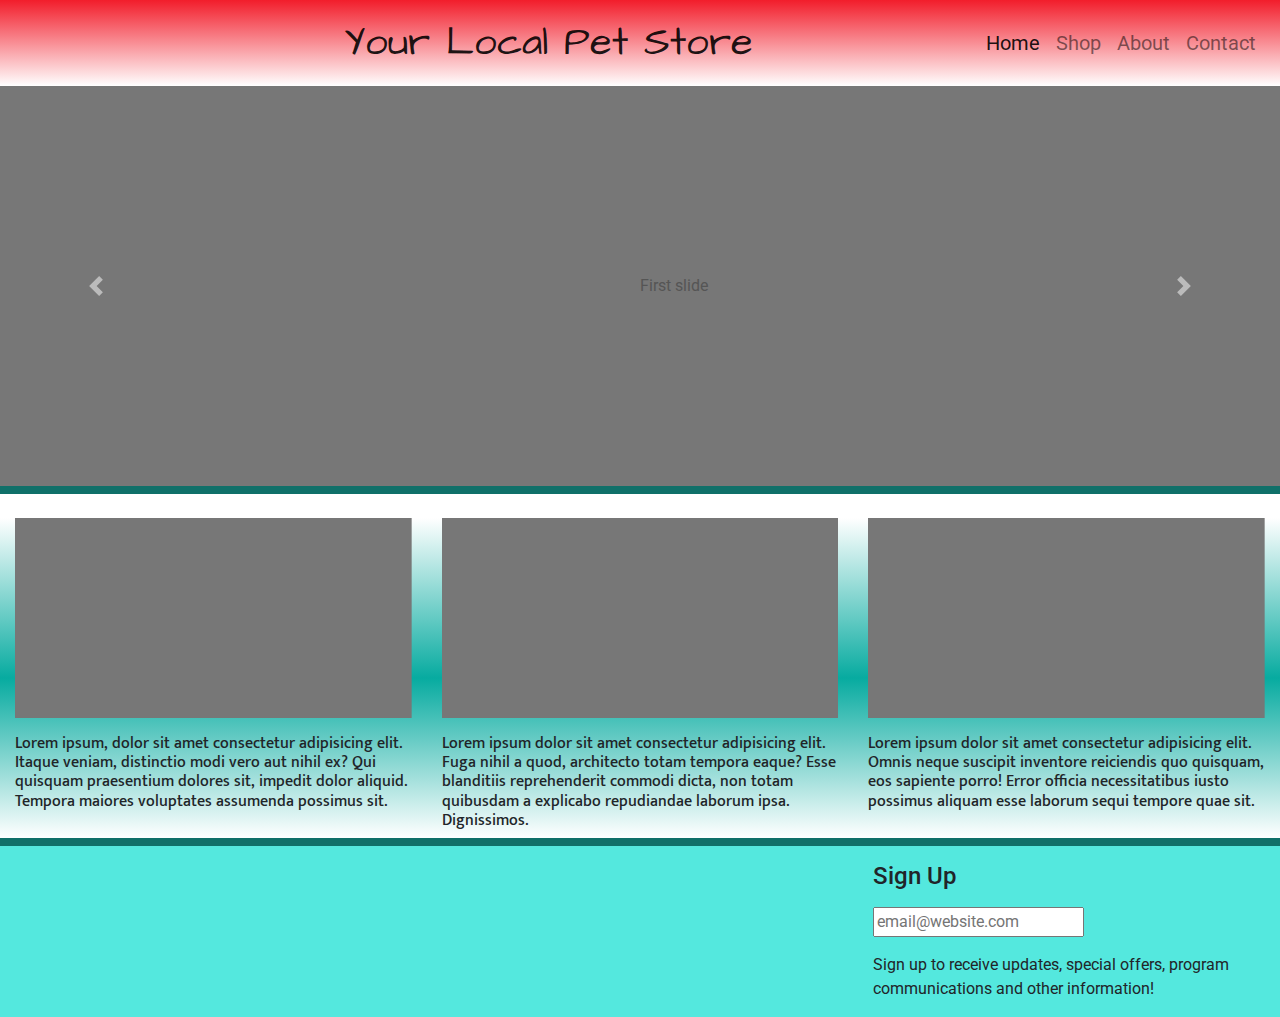
==== index.html @ 859b0432 "Expermenting with styling" ====
<!DOCTYPE html>
<html lang="en">
<head>
    <meta charset="UTF-8">
    <meta name="viewport" content="width=device-width, initial-scale=1.0">
    <link rel="stylesheet" href="https://stackpath.bootstrapcdn.com/bootstrap/4.3.1/css/bootstrap.min.css" integrity="sha384-ggOyR0iXCbMQv3Xipma34MD+dH/1fQ784/j6cY/iJTQUOhcWr7x9JvoRxT2MZw1T" crossorigin="anonymous">
    <link rel="stylesheet" type="text/css" href="./style.css">
    <script src="https://ajax.googleapis.com/ajax/libs/jquery/3.5.1/jquery.min.js"></script>    
    <title>Your Local Pet Store</title>
</head>
<body>
    <div id="navBar">
        <div class="row bg-header">
            <div class="col-md-3"></div>
            <div class="col-md-9">
                <nav class="navbar navbar-expand-lg navbar-light">
                    <a class="navbar-brand" href="#">Your Local Pet Store</a>
                    <button class="navbar-toggler" type="button" data-toggle="collapse" data-target="#navbarSupportedContent" aria-controls="navbarSupportedContent" aria-expanded="false" aria-label="Toggle navigation">
                    <span class="navbar-toggler-icon"></span>
                    </button>
                    <div class="collapse navbar-collapse" id="navbarSupportedContent">
                        <ul class="navbar-nav ml-auto">
                            <li class="nav-item active">
                            <a class="nav-link" href="#">Home<span class="sr-only">(current)</span></a>
                            </li>
                            <li class="nav-item">
                            <a class="nav-link" href="shop.html">Shop</a>
                            </li>
                            <li class="nav-item">
                                <a class="nav-link" href="about.html">About</a>
                            </li>
                            <li class="nav-item">
                                <a class="nav-link" href="contact.html">Contact</a>
                            </li>  
                        </ul>
                    </div>
                </nav>
            </div>
        </div>
    </div>
    <div class="container-carousel">
        <div id="carouselExampleInterval" class="carousel slide" data-ride="carousel">
            <div class="carousel-inner">
                <div class="carousel-item active" data-interval="10000">
                    <svg class="bd-placeholder-img bd-placeholder-img-lg d-block w-100" width="800" height="400" 
                    xmlns="http://www.w3.org/2000/svg" preserveAspectRatio="xMidYMid slice" focusable="false" 
                    role="img" aria-label="Placeholder: First slide">
                        <title>
                            Placeholder
                        </title>
                        <rect width="100%" height="100%" fill="#777"></rect>
                        <text x="50%" y="50%" fill="#555" dy=".3em">First slide</text>
                    </svg>                
                </div>
                <div class="carousel-item" data-interval="2000">
                    <svg class="bd-placeholder-img bd-placeholder-img-lg d-block w-100" width="800" height="400" 
                    xmlns="http://www.w3.org/2000/svg" preserveAspectRatio="xMidYMid slice" focusable="false" 
                    role="img" aria-label="Placeholder: First slide">
                        <title>
                            Placeholder
                        </title>
                        <rect width="100%" height="100%" fill="#777"></rect>
                        <text x="50%" y="50%" fill="#555" dy=".3em">Second slide</text>
                    </svg>                 
                </div>
                <div class="carousel-item">
                    <svg class="bd-placeholder-img bd-placeholder-img-lg d-block w-100" width="800" height="400" 
                    xmlns="http://www.w3.org/2000/svg" preserveAspectRatio="xMidYMid slice" focusable="false" 
                    role="img" aria-label="Placeholder: First slide">
                        <title>
                            Placeholder
                        </title>
                        <rect width="100%" height="100%" fill="#777"></rect>
                        <text x="50%" y="50%" fill="#555" dy=".3em">Third slide</text>
                    </svg>                 
                </div>
            </div>
            <a class="carousel-control-prev" href="#carouselExampleInterval" role="button" data-slide="prev">
                <span class="carousel-control-prev-icon" aria-hidden="true"></span>
                <span class="sr-only">Previous</span>
            </a>
            <a class="carousel-control-next" href="#carouselExampleInterval" role="button" data-slide="next">
                <span class="carousel-control-next-icon" aria-hidden="true"></span>
                <span class="sr-only">Next</span>
            </a>
        </div>
    </div>
    <div class="border-custom"></div>
    <div class="container-fluid mt-4">
        <div class="row">
            <div class="col-md-4">
                <!-- <img> -->
                <svg class="bd-placeholder-img bd-placeholder-img-lg d-block w-100" width="200" height="200" 
                xmlns="http://www.w3.org/2000/svg" preserveAspectRatio="xMidYMid slice" focusable="false" 
                role="img" aria-label="Placeholder: First slide">
                <rect width="100%" height="100%" fill="#777"></rect>                
                <h6 class="mt-3">Lorem ipsum, dolor sit amet consectetur adipisicing elit. Itaque veniam, distinctio modi vero aut nihil ex? Qui quisquam praesentium dolores sit, impedit dolor aliquid. Tempora maiores voluptates assumenda possimus sit.</h6>
            </div>
            <div class="col-md-4">
                <!-- <img> -->
                <svg class="bd-placeholder-img bd-placeholder-img-lg d-block w-100" width="200" height="200" 
                xmlns="http://www.w3.org/2000/svg" preserveAspectRatio="xMidYMid slice" focusable="false" 
                role="img" aria-label="Placeholder: First slide">
                <rect width="100%" height="100%" fill="#777"></rect> 
                <h6 class="mt-3">Lorem ipsum dolor sit amet consectetur adipisicing elit. Fuga nihil a quod, architecto totam tempora eaque? Esse blanditiis reprehenderit commodi dicta, non totam quibusdam a explicabo repudiandae laborum ipsa. Dignissimos.</h6>
            </div>
            <div class="col-md-4">
                <!-- <img> -->
                <svg class="bd-placeholder-img bd-placeholder-img-lg d-block w-100" width="200" height="200" 
                xmlns="http://www.w3.org/2000/svg" preserveAspectRatio="xMidYMid slice" focusable="false" 
                role="img" aria-label="Placeholder: First slide">
                <rect width="100%" height="100%" fill="#777"></rect> 
                <h6 class="mt-3">Lorem ipsum dolor sit amet consectetur adipisicing elit. Omnis neque suscipit inventore reiciendis quo quisquam, eos sapiente porro! Error officia necessitatibus iusto possimus aliquam esse laborum sequi tempore quae sit.</h6>
            </div>
        </div>
    </div>
    <div class="border-custom"></div>
    <footer class="bg-footer pt-3">
        <div class="row">
            <div class ="col-md-4">

            </div>
            <div class ="col-md-4">

            </div>
            <div class ="col-md-4">
                <h4 class="mb-3">Sign Up</h4>
                <input class="mb-3" type="text" id="emailSignUp" name ="emailAddress" placeholder="email@website.com" required></input>
                <p>Sign up to receive updates, special offers, program communications and other information!</p>
            </div>
        </div>
    </footer>
    <script src="https://cdnjs.cloudflare.com/ajax/libs/popper.js/1.14.7/umd/popper.min.js" integrity="sha384-UO2eT0CpHqdSJQ6hJty5KVphtPhzWj9WO1clHTMGa3JDZwrnQq4sF86dIHNDz0W1" crossorigin="anonymous"></script>
    <script src="https://stackpath.bootstrapcdn.com/bootstrap/4.3.1/js/bootstrap.min.js" integrity="sha384-JjSmVgyd0p3pXB1rRibZUAYoIIy6OrQ6VrjIEaFf/nJGzIxFDsf4x0xIM+B07jRM" crossorigin="anonymous"></script>
    <script src="scripts.js" type="text/javascript"></script>
</body>
</html>
---- style.css ----
@import url('https://fonts.googleapis.com/css2?family=Architects+Daughter&family=Mukta&family=Roboto&display=swap');

.bg-header {
  background: linear-gradient(to bottom, #F21D2B, white);
}

.bg-footer {
  background-color:#54E8DE;
}

.btn {
    margin:0.375rem;
}
.btn-outline-black {
    color: #000 !important;
    background-color: transparent !important;
    border: 2px solid #000 !important;
}

.container-fluid {
  background:linear-gradient(to bottom, white, #07ABA0, white);
}

.navbar-brand {
  font-family: 'Architects Daughter', cursive;
  font-size:2.5rem;
}

.nav-item {
  font-family: 'Roboto', sans-serif;
  font-size: 1.25rem;
}

.border-custom {
  width:100%;
  height:0.5rem;
  background-color:#107069;
}

h5,h6 {
  font-family: 'Mukta', sans-serif;  
}

/* LIGHTBOX CSS */
/****************/
.row > .column {
    padding: 0 8px;
  }
  
  .row:after {
    content: "";
    display: table;
    clear: both;
  }
  
  /* Create four equal columns that floats next to eachother */
  .column {
    float: left;
    width: 25%;
  }
  
  /* The Modal (background) */
  .modal {
    display: none;
    position: fixed;
    z-index: 1;
    padding-top: 100px;
    left: 0;
    top: 0;
    width: 100%;
    height: 100%;
    overflow: auto;
    background-color: black;
  }
  
  /* Modal Content */
  .modal-content {
    position: relative;
    background-color: #fefefe;
    border:none;
    margin: auto 20vw;
    padding: 0;
    max-width: 1200px;
    width: fit-content;
  }


  /* .modal-image {
  } */
  
  /* The Close Button */
  .close {
    color: white;
    position: absolute;
    top: 10px;
    right: 25px;
    font-size: 35px;
    font-weight: bold;
  }
  
  .close:hover,
  .close:focus {
    color: #999;
    text-decoration: none;
    cursor: pointer;
  }
  
  /* Hide the slides by default */
  .mySlides {
    display: none;
  }
  
  /* Next & previous buttons */
  .prev,
  .next {
    cursor: pointer;
    position: absolute;
    top: 50%;
    width: auto;
    padding: 16px;
    margin-top: -50px;
    color: white;
    font-weight: bold;
    font-size: 20px;
    transition: 0.6s ease;
    border-radius: 0 3px 3px 0;
    user-select: none;
    -webkit-user-select: none;
  }
  
  /* Position the "next button" to the right */
  .next {
    right: 0;
    border-radius: 3px 0 0 3px;
  }
  
  /* On hover, add a black background color with a little bit see-through */
  .prev:hover,
  .next:hover {
    background-color: rgba(0, 0, 0, 0.8);
  }
  
  /* Caption text */
  .caption-container {
    text-align: center;
    background-color: black;
    padding: 2px 16px;
    color: white;
  }
  
  img.demo {
    opacity: 0.6;
  }
  
  .active,
  .demo:hover {
    opacity: 1;
  }
  
  img.hover-shadow {
    transition: 0.3s;
  }
  
  .hover-shadow:hover {
    box-shadow: 0 4px 8px 0 rgba(0, 0, 0, 0.2), 0 6px 20px 0 rgba(0, 0, 0, 0.19);
  }
/****************/
/* END OF LIGHTBOX CSS */


.gallery {
    -webkit-column-count: 3;
    -moz-column-count: 3;
    column-count: 3;
    -webkit-column-width: 33%;
    -moz-column-width: 33%;
    column-width: 33%; }
    .gallery .pics {
    -webkit-transition: all 350ms ease;
    transition: all 350ms ease; }
    .gallery .animation {
    -webkit-transform: scale(1);
    -ms-transform: scale(1);
    transform: scale(1); 
}
    
@media (max-width: 450px) {
    .gallery {
    -webkit-column-count: 1;
    -moz-column-count: 1;
    column-count: 1;
    -webkit-column-width: 100%;
    -moz-column-width: 100%;
    column-width: 100%;
    }
}
    
@media (max-width: 400px) {
    .btn.filter {
    padding-left: 1.1rem;
    padding-right: 1.1rem;
    }
}
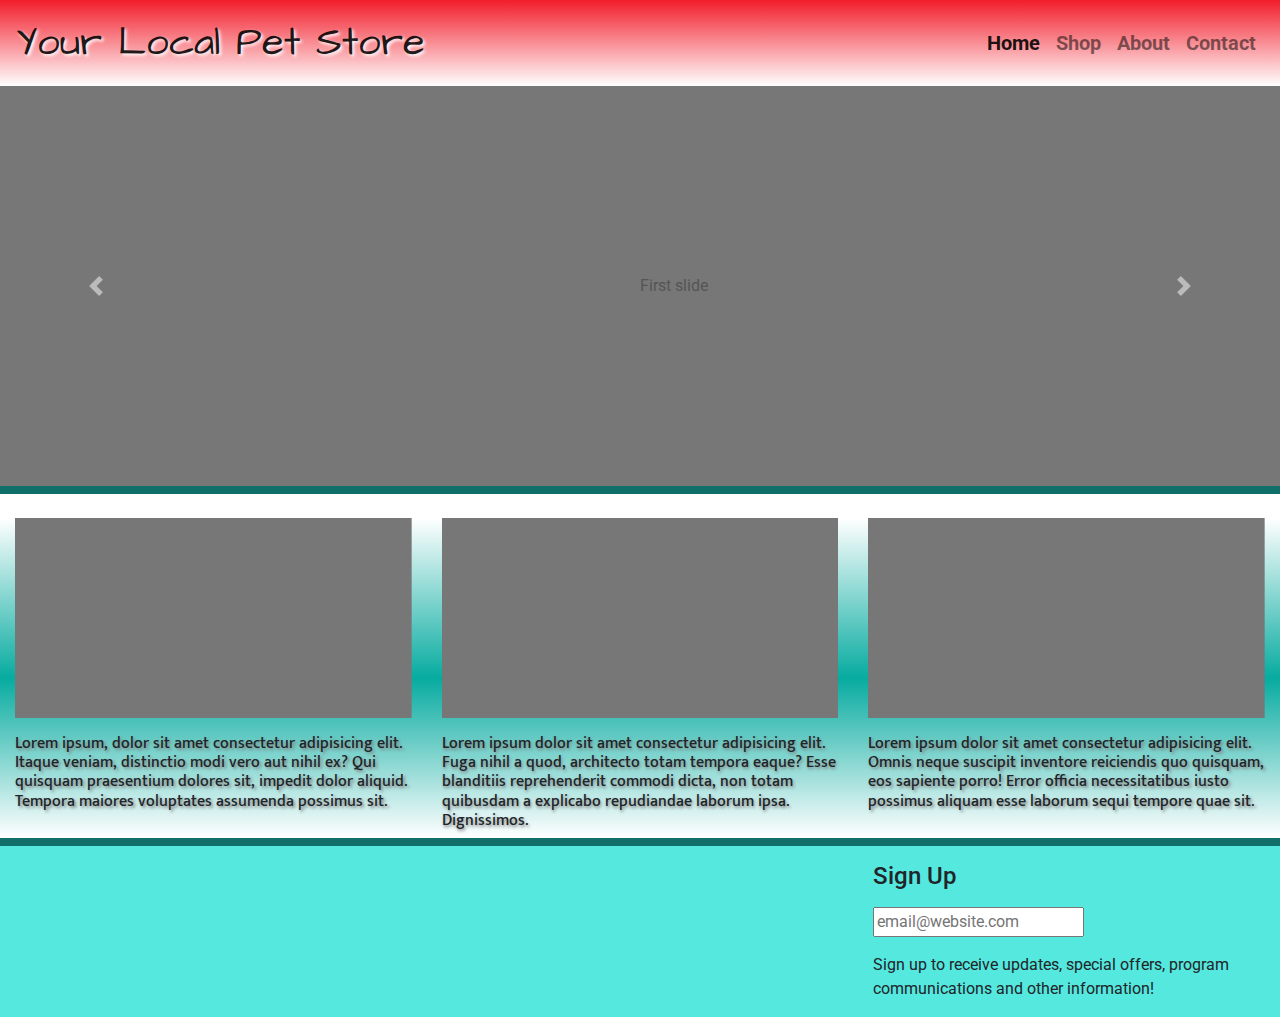
==== commit 907fda79: "Expermenting with styling" ====
--- a/index.html
+++ b/index.html
@@ -11,8 +11,7 @@
 <body>
     <div id="navBar">
         <div class="row bg-header">
-            <div class="col-md-3"></div>
-            <div class="col-md-9">
+            <div class="col-md-12">
                 <nav class="navbar navbar-expand-lg navbar-light">
                     <a class="navbar-brand" href="#">Your Local Pet Store</a>
                     <button class="navbar-toggler" type="button" data-toggle="collapse" data-target="#navbarSupportedContent" aria-controls="navbarSupportedContent" aria-expanded="false" aria-label="Toggle navigation">
@@ -20,16 +19,16 @@
                     </button>
                     <div class="collapse navbar-collapse" id="navbarSupportedContent">
                         <ul class="navbar-nav ml-auto">
-                            <li class="nav-item active">
+                            <li class="nav-item font-weight-bold active">
                             <a class="nav-link" href="#">Home<span class="sr-only">(current)</span></a>
                             </li>
-                            <li class="nav-item">
+                            <li class="nav-item font-weight-bold">
                             <a class="nav-link" href="shop.html">Shop</a>
                             </li>
-                            <li class="nav-item">
+                            <li class="nav-item font-weight-bold">
                                 <a class="nav-link" href="about.html">About</a>
                             </li>
-                            <li class="nav-item">
+                            <li class="nav-item font-weight-bold">
                                 <a class="nav-link" href="contact.html">Contact</a>
                             </li>  
                         </ul>
--- a/style.css
+++ b/style.css
@@ -21,9 +21,15 @@
   background:linear-gradient(to bottom, white, #07ABA0, white);
 }
 
+#contact {
+  background:none;
+  background-color:#07ABA0 !important;
+}
+
 .navbar-brand {
   font-family: 'Architects Daughter', cursive;
   font-size:2.5rem;
+  text-shadow:0.1rem 0.1rem 0.2rem white;
 }
 
 .nav-item {
@@ -39,6 +45,7 @@
 
 h5,h6 {
   font-family: 'Mukta', sans-serif;  
+  text-shadow:0.1rem 0.1rem 0.2rem gray;
 }
 
 /* LIGHTBOX CSS */
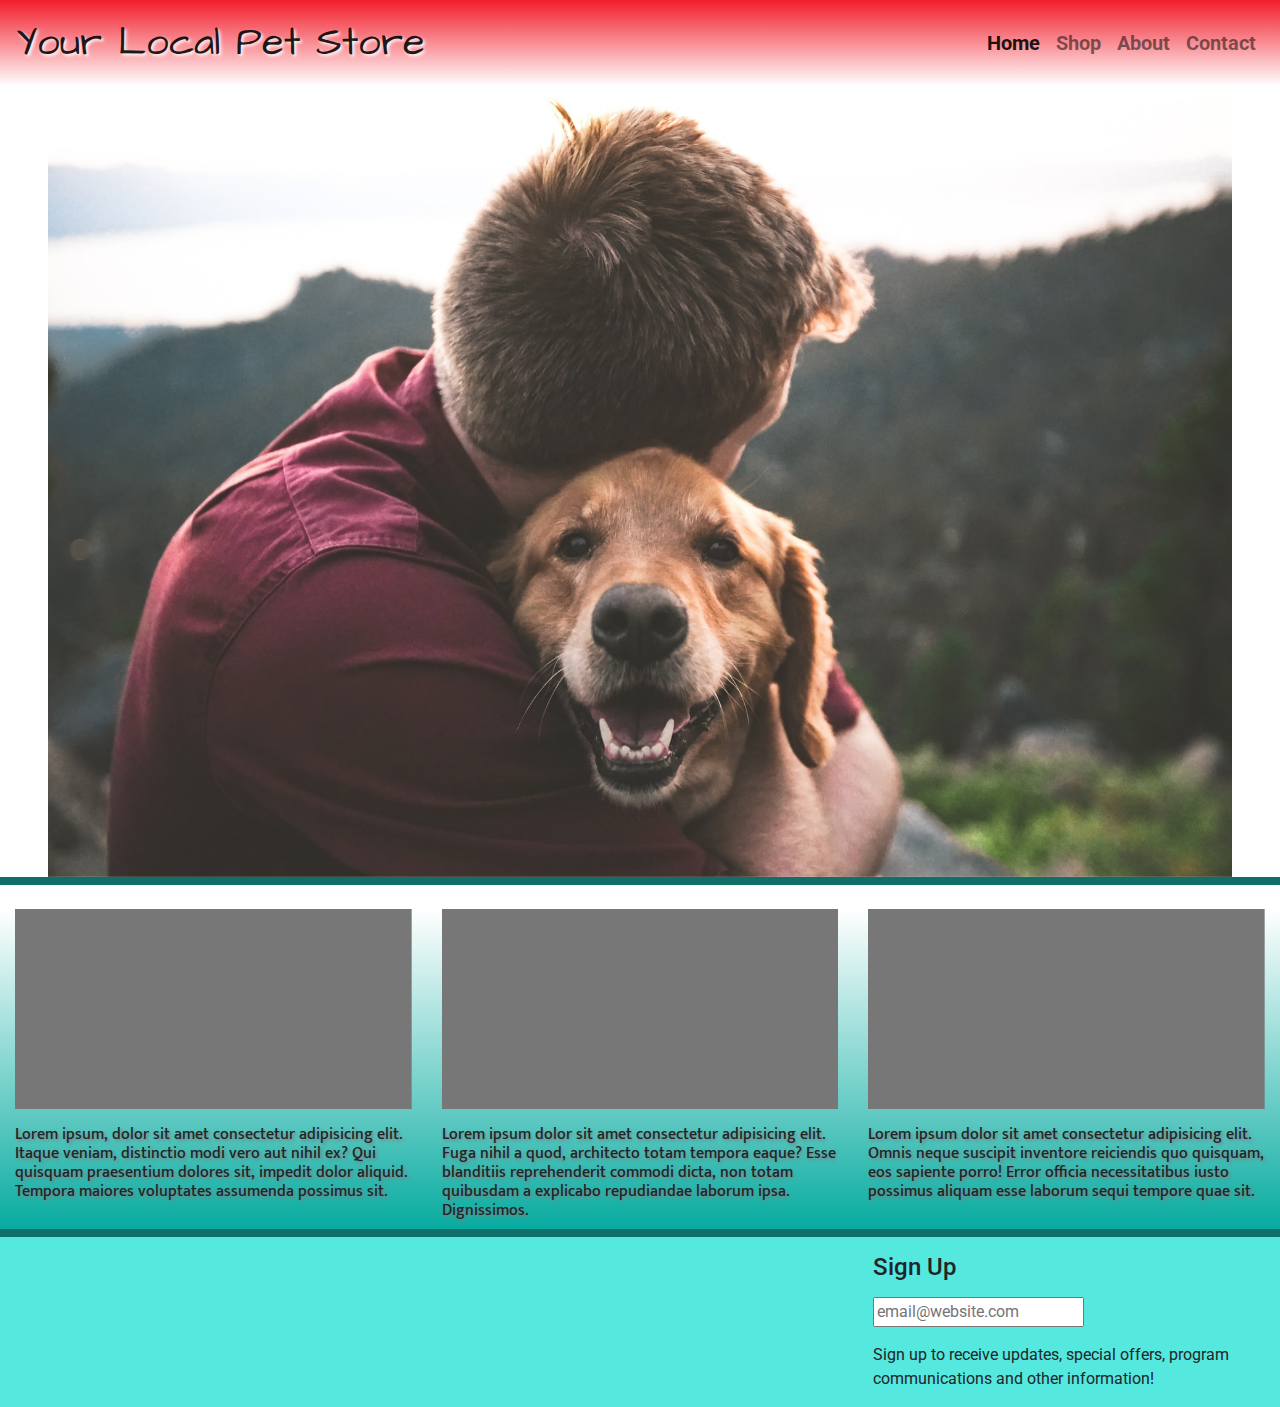
==== commit 47a0d7af: "Index Slideshow added" ====
--- a/index.html
+++ b/index.html
@@ -37,56 +37,24 @@
             </div>
         </div>
     </div>
-    <div class="container-carousel">
-        <div id="carouselExampleInterval" class="carousel slide" data-ride="carousel">
+    <div class="container-carousel ml-5 mr-5">
+        <div id="carouselExampleSlidesOnly" class="carousel slide" data-ride="carousel">
             <div class="carousel-inner">
-                <div class="carousel-item active" data-interval="10000">
-                    <svg class="bd-placeholder-img bd-placeholder-img-lg d-block w-100" width="800" height="400" 
-                    xmlns="http://www.w3.org/2000/svg" preserveAspectRatio="xMidYMid slice" focusable="false" 
-                    role="img" aria-label="Placeholder: First slide">
-                        <title>
-                            Placeholder
-                        </title>
-                        <rect width="100%" height="100%" fill="#777"></rect>
-                        <text x="50%" y="50%" fill="#555" dy=".3em">First slide</text>
-                    </svg>                
-                </div>
-                <div class="carousel-item" data-interval="2000">
-                    <svg class="bd-placeholder-img bd-placeholder-img-lg d-block w-100" width="800" height="400" 
-                    xmlns="http://www.w3.org/2000/svg" preserveAspectRatio="xMidYMid slice" focusable="false" 
-                    role="img" aria-label="Placeholder: First slide">
-                        <title>
-                            Placeholder
-                        </title>
-                        <rect width="100%" height="100%" fill="#777"></rect>
-                        <text x="50%" y="50%" fill="#555" dy=".3em">Second slide</text>
-                    </svg>                 
-                </div>
-                <div class="carousel-item">
-                    <svg class="bd-placeholder-img bd-placeholder-img-lg d-block w-100" width="800" height="400" 
-                    xmlns="http://www.w3.org/2000/svg" preserveAspectRatio="xMidYMid slice" focusable="false" 
-                    role="img" aria-label="Placeholder: First slide">
-                        <title>
-                            Placeholder
-                        </title>
-                        <rect width="100%" height="100%" fill="#777"></rect>
-                        <text x="50%" y="50%" fill="#555" dy=".3em">Third slide</text>
-                    </svg>                 
-                </div>
+              <div class="carousel-item active">
+                <img src="./img/slideshow1.jpg" class="d-block w-100" alt="...">
+              </div>
+              <div class="carousel-item">
+                <img src="./img/slideshow2.jpg" class="d-block w-100" alt="...">
+              </div>
+              <div class="carousel-item">
+                <img src="./img/slideshow3.jpg" class="d-block w-100" alt="...">
+              </div>
             </div>
-            <a class="carousel-control-prev" href="#carouselExampleInterval" role="button" data-slide="prev">
-                <span class="carousel-control-prev-icon" aria-hidden="true"></span>
-                <span class="sr-only">Previous</span>
-            </a>
-            <a class="carousel-control-next" href="#carouselExampleInterval" role="button" data-slide="next">
-                <span class="carousel-control-next-icon" aria-hidden="true"></span>
-                <span class="sr-only">Next</span>
-            </a>
         </div>
     </div>
     <div class="border-custom"></div>
     <div class="container-fluid mt-4">
-        <div class="row">
+        <div class="row content-bg">
             <div class="col-md-4">
                 <!-- <img> -->
                 <svg class="bd-placeholder-img bd-placeholder-img-lg d-block w-100" width="200" height="200" 
--- a/style.css
+++ b/style.css
@@ -17,8 +17,12 @@
     border: 2px solid #000 !important;
 }
 
-.container-fluid {
+.container-fluid.shop-content {
   background:linear-gradient(to bottom, white, #07ABA0, white);
+}
+
+.content-bg {
+  background:linear-gradient(to bottom, white, #07ABA0);
 }
 
 #contact {
@@ -112,57 +116,14 @@
     cursor: pointer;
   }
   
-  /* Hide the slides by default */
-  .mySlides {
-    display: none;
-  }
-  
-  /* Next & previous buttons */
-  .prev,
-  .next {
-    cursor: pointer;
-    position: absolute;
-    top: 50%;
-    width: auto;
-    padding: 16px;
-    margin-top: -50px;
-    color: white;
-    font-weight: bold;
-    font-size: 20px;
-    transition: 0.6s ease;
-    border-radius: 0 3px 3px 0;
-    user-select: none;
-    -webkit-user-select: none;
-  }
-  
-  /* Position the "next button" to the right */
-  .next {
-    right: 0;
-    border-radius: 3px 0 0 3px;
-  }
-  
-  /* On hover, add a black background color with a little bit see-through */
-  .prev:hover,
-  .next:hover {
-    background-color: rgba(0, 0, 0, 0.8);
-  }
-  
-  /* Caption text */
-  .caption-container {
-    text-align: center;
-    background-color: black;
-    padding: 2px 16px;
-    color: white;
-  }
-  
-  img.demo {
+  /* img.demo {
     opacity: 0.6;
   }
   
   .active,
   .demo:hover {
     opacity: 1;
-  }
+  } */
   
   img.hover-shadow {
     transition: 0.3s;
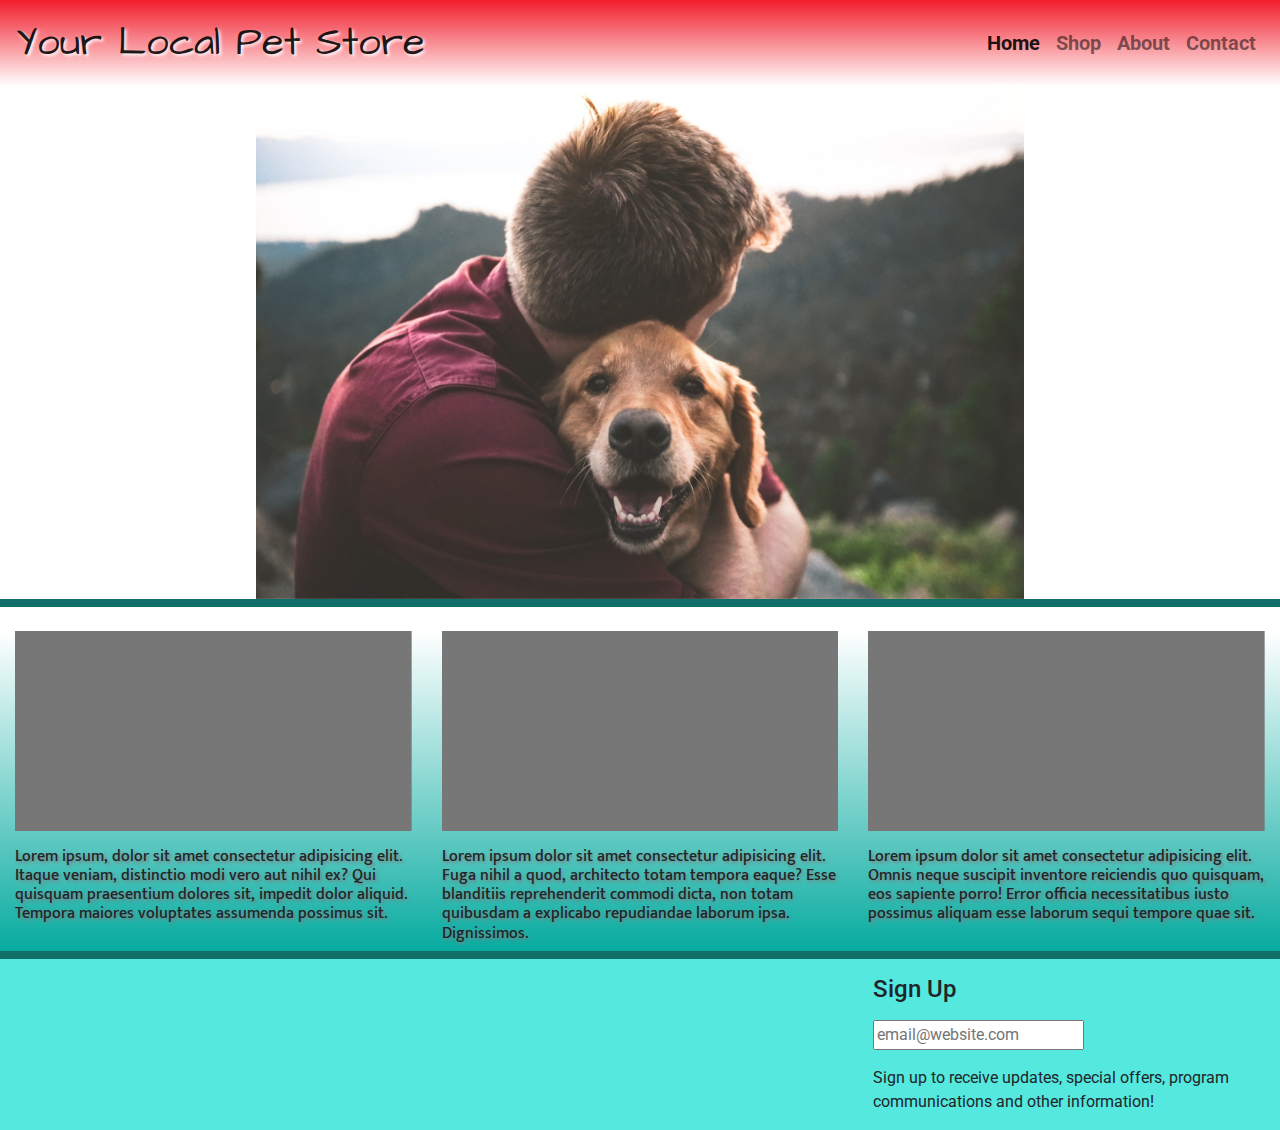
==== commit d1a5361c: "Added more margin to slideshow" ====
--- a/index.html
+++ b/index.html
@@ -37,17 +37,17 @@
             </div>
         </div>
     </div>
-    <div class="container-carousel ml-5 mr-5">
+    <div class="container-carousel">
         <div id="carouselExampleSlidesOnly" class="carousel slide" data-ride="carousel">
             <div class="carousel-inner">
               <div class="carousel-item active">
-                <img src="./img/slideshow1.jpg" class="d-block w-100" alt="...">
+                <img class ="img-fluid" src="./img/slideshow1.jpg" class="d-block w-100" alt="...">
               </div>
               <div class="carousel-item">
-                <img src="./img/slideshow2.jpg" class="d-block w-100" alt="...">
+                <img class ="img-fluid" src="./img/slideshow2.jpg" class="d-block w-100" alt="...">
               </div>
               <div class="carousel-item">
-                <img src="./img/slideshow3.jpg" class="d-block w-100" alt="...">
+                <img class ="img-fluid" src="./img/slideshow3.jpg" class="d-block w-100" alt="...">
               </div>
             </div>
         </div>
--- a/style.css
+++ b/style.css
@@ -17,6 +17,10 @@
     border: 2px solid #000 !important;
 }
 
+.container-carousel {
+  margin:0 20%;
+}
+
 .container-fluid.shop-content {
   background:linear-gradient(to bottom, white, #07ABA0, white);
 }
@@ -26,7 +30,6 @@
 }
 
 #contact {
-  background:none;
   background-color:#07ABA0 !important;
 }
 
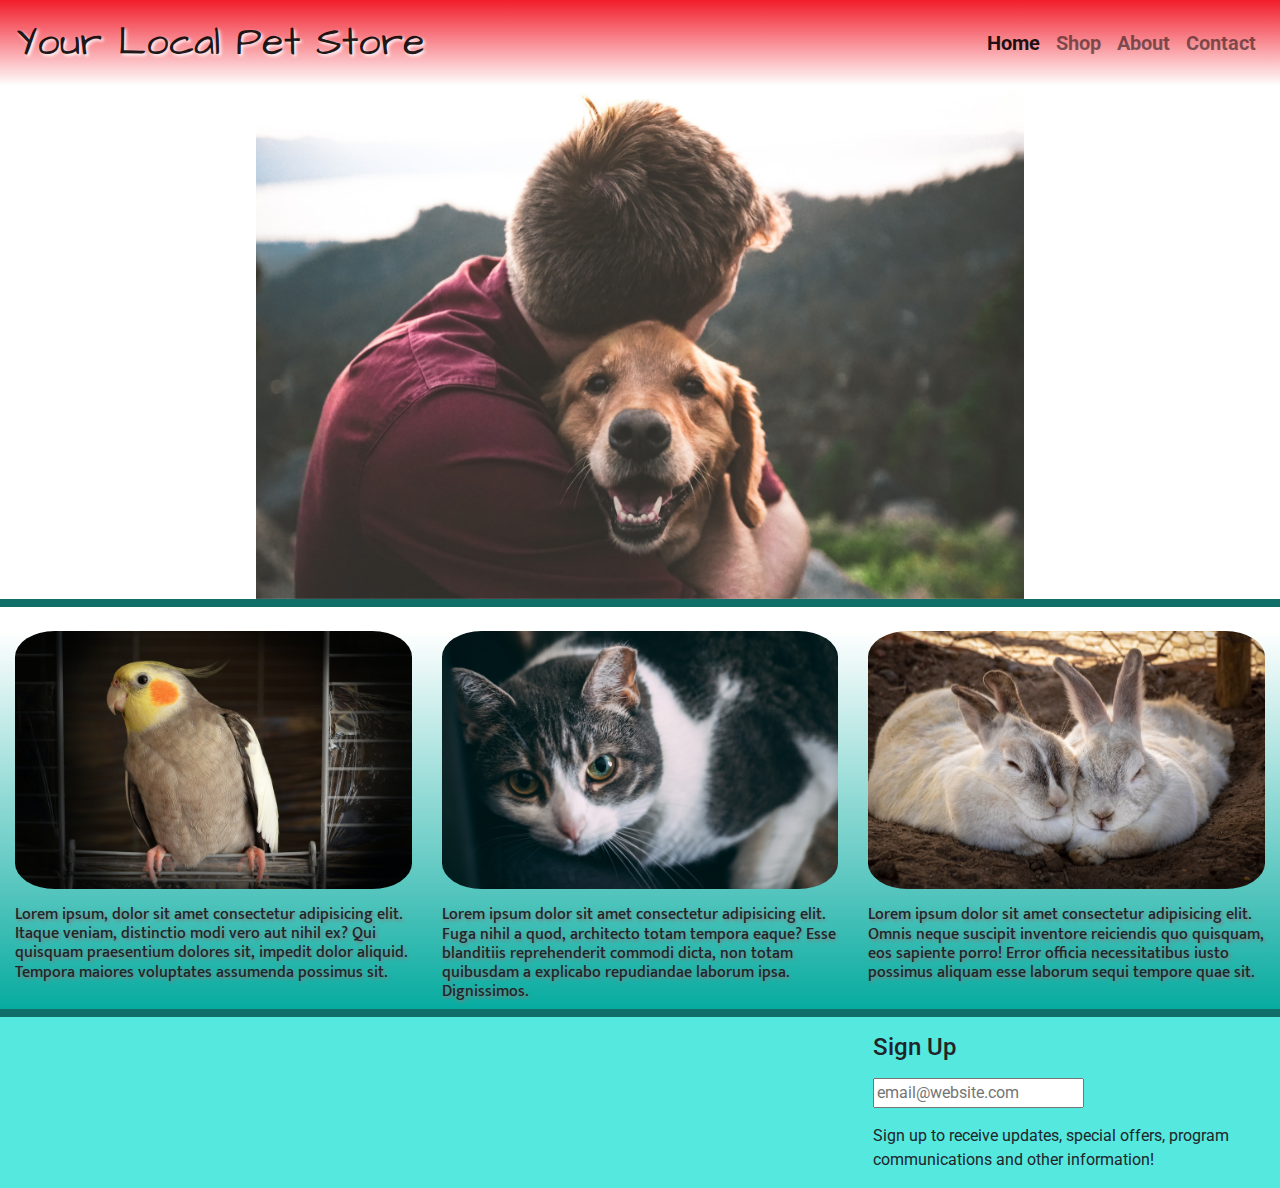
==== commit ccc35d35: "Added additional images to Home Page" ====
--- a/index.html
+++ b/index.html
@@ -38,7 +38,7 @@
         </div>
     </div>
     <div class="container-carousel">
-        <div id="carouselExampleSlidesOnly" class="carousel slide" data-ride="carousel">
+        <div id="carouselExampleSlidesOnly" class="carousel slide carousel-fade" data-ride="carousel">
             <div class="carousel-inner">
               <div class="carousel-item active">
                 <img class ="img-fluid" src="./img/slideshow1.jpg" class="d-block w-100" alt="...">
@@ -49,6 +49,12 @@
               <div class="carousel-item">
                 <img class ="img-fluid" src="./img/slideshow3.jpg" class="d-block w-100" alt="...">
               </div>
+              <div class="carousel-item">
+                <img class ="img-fluid" src="./img/slideshow4.jpg" class="d-block w-100" alt="...">
+              </div>
+              <div class="carousel-item">
+                <img class ="img-fluid" src="./img/slideshow5.jpg" class="d-block w-100" alt="...">
+              </div>
             </div>
         </div>
     </div>
@@ -57,26 +63,17 @@
         <div class="row content-bg">
             <div class="col-md-4">
                 <!-- <img> -->
-                <svg class="bd-placeholder-img bd-placeholder-img-lg d-block w-100" width="200" height="200" 
-                xmlns="http://www.w3.org/2000/svg" preserveAspectRatio="xMidYMid slice" focusable="false" 
-                role="img" aria-label="Placeholder: First slide">
-                <rect width="100%" height="100%" fill="#777"></rect>                
+                <img class="img-fluid" src="img/detailImage1.jpg" style="border-radius:10%">             
                 <h6 class="mt-3">Lorem ipsum, dolor sit amet consectetur adipisicing elit. Itaque veniam, distinctio modi vero aut nihil ex? Qui quisquam praesentium dolores sit, impedit dolor aliquid. Tempora maiores voluptates assumenda possimus sit.</h6>
             </div>
             <div class="col-md-4">
                 <!-- <img> -->
-                <svg class="bd-placeholder-img bd-placeholder-img-lg d-block w-100" width="200" height="200" 
-                xmlns="http://www.w3.org/2000/svg" preserveAspectRatio="xMidYMid slice" focusable="false" 
-                role="img" aria-label="Placeholder: First slide">
-                <rect width="100%" height="100%" fill="#777"></rect> 
+                <img class="img-fluid" src="img/detailImage2.jpg" style="border-radius:10%">
                 <h6 class="mt-3">Lorem ipsum dolor sit amet consectetur adipisicing elit. Fuga nihil a quod, architecto totam tempora eaque? Esse blanditiis reprehenderit commodi dicta, non totam quibusdam a explicabo repudiandae laborum ipsa. Dignissimos.</h6>
             </div>
             <div class="col-md-4">
                 <!-- <img> -->
-                <svg class="bd-placeholder-img bd-placeholder-img-lg d-block w-100" width="200" height="200" 
-                xmlns="http://www.w3.org/2000/svg" preserveAspectRatio="xMidYMid slice" focusable="false" 
-                role="img" aria-label="Placeholder: First slide">
-                <rect width="100%" height="100%" fill="#777"></rect> 
+                <img class="img-fluid" src="img/detailImage3.jpg" style="border-radius:10%"> 
                 <h6 class="mt-3">Lorem ipsum dolor sit amet consectetur adipisicing elit. Omnis neque suscipit inventore reiciendis quo quisquam, eos sapiente porro! Error officia necessitatibus iusto possimus aliquam esse laborum sequi tempore quae sit.</h6>
             </div>
         </div>
--- a/style.css
+++ b/style.css
@@ -1,4 +1,12 @@
 @import url('https://fonts.googleapis.com/css2?family=Architects+Daughter&family=Mukta&family=Roboto&display=swap');
+
+html  {
+  width: 100%;
+  height: 100%;
+  margin: 0px;
+  padding: 0px;
+  overflow-x: hidden; 
+}
 
 .bg-header {
   background: linear-gradient(to bottom, #F21D2B, white);
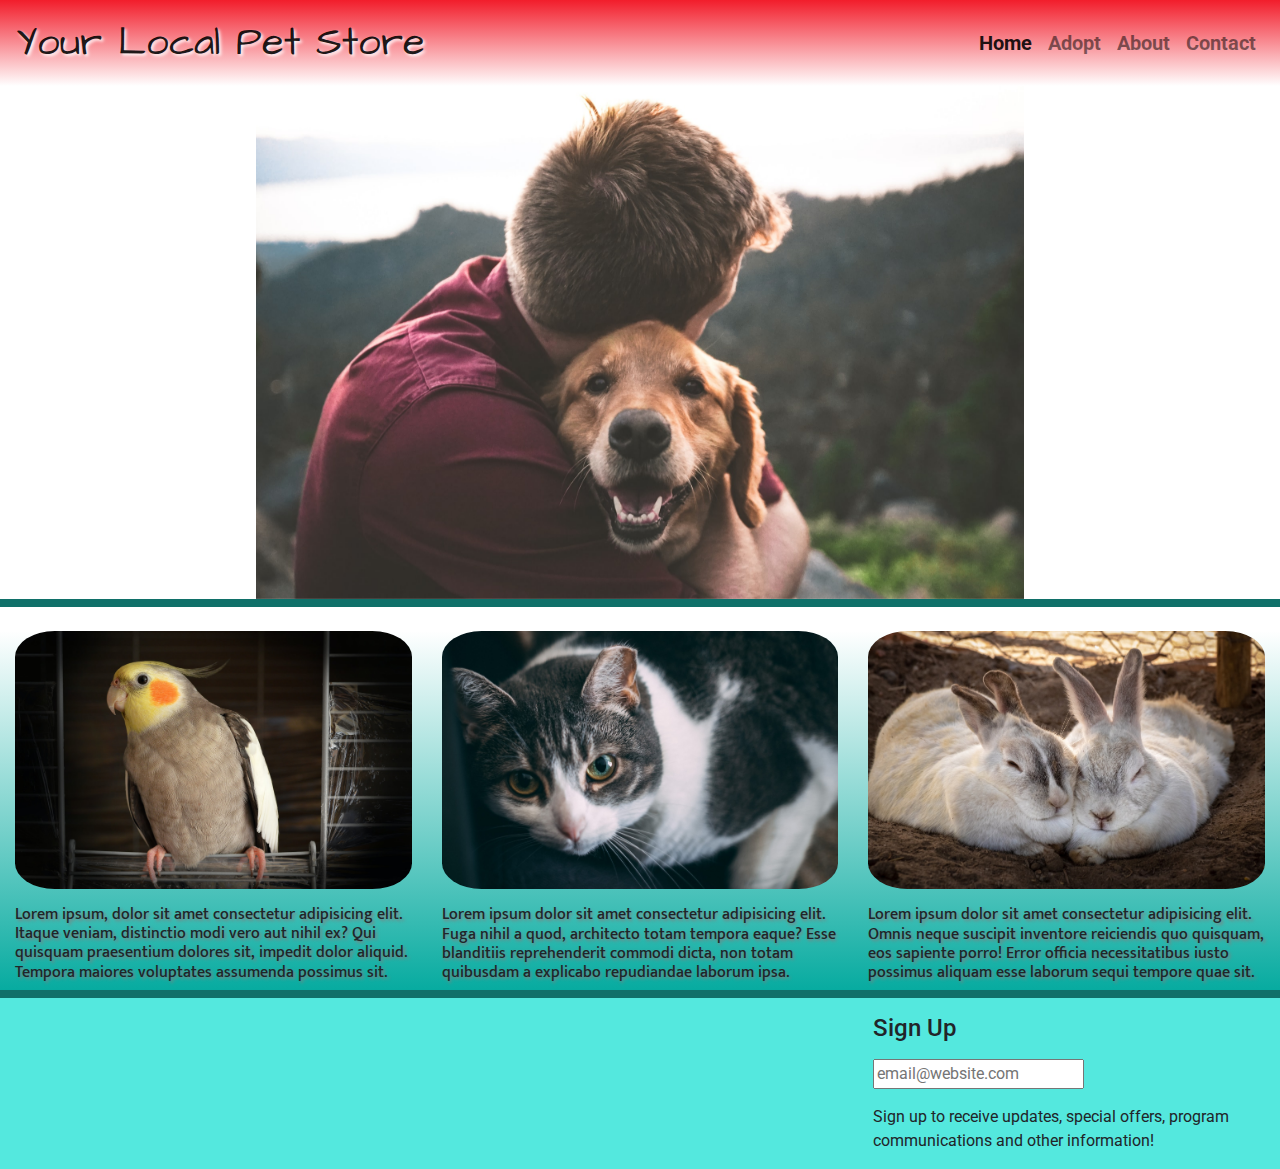
==== commit d656243c: "Changed Page Name" ====
--- a/index.html
+++ b/index.html
@@ -23,7 +23,7 @@
                             <a class="nav-link" href="#">Home<span class="sr-only">(current)</span></a>
                             </li>
                             <li class="nav-item font-weight-bold">
-                            <a class="nav-link" href="shop.html">Shop</a>
+                            <a class="nav-link" href="adopt.html">Adopt</a>
                             </li>
                             <li class="nav-item font-weight-bold">
                                 <a class="nav-link" href="about.html">About</a>
@@ -69,7 +69,7 @@
             <div class="col-md-4">
                 <!-- <img> -->
                 <img class="img-fluid" src="img/detailImage2.jpg" style="border-radius:10%">
-                <h6 class="mt-3">Lorem ipsum dolor sit amet consectetur adipisicing elit. Fuga nihil a quod, architecto totam tempora eaque? Esse blanditiis reprehenderit commodi dicta, non totam quibusdam a explicabo repudiandae laborum ipsa. Dignissimos.</h6>
+                <h6 class="mt-3">Lorem ipsum dolor sit amet consectetur adipisicing elit. Fuga nihil a quod, architecto totam tempora eaque? Esse blanditiis reprehenderit commodi dicta, non totam quibusdam a explicabo repudiandae laborum ipsa.</h6>
             </div>
             <div class="col-md-4">
                 <!-- <img> -->
--- a/style.css
+++ b/style.css
@@ -29,7 +29,7 @@
   margin:0 20%;
 }
 
-.container-fluid.shop-content {
+.container-fluid.adopt-content {
   background:linear-gradient(to bottom, white, #07ABA0, white);
 }
 
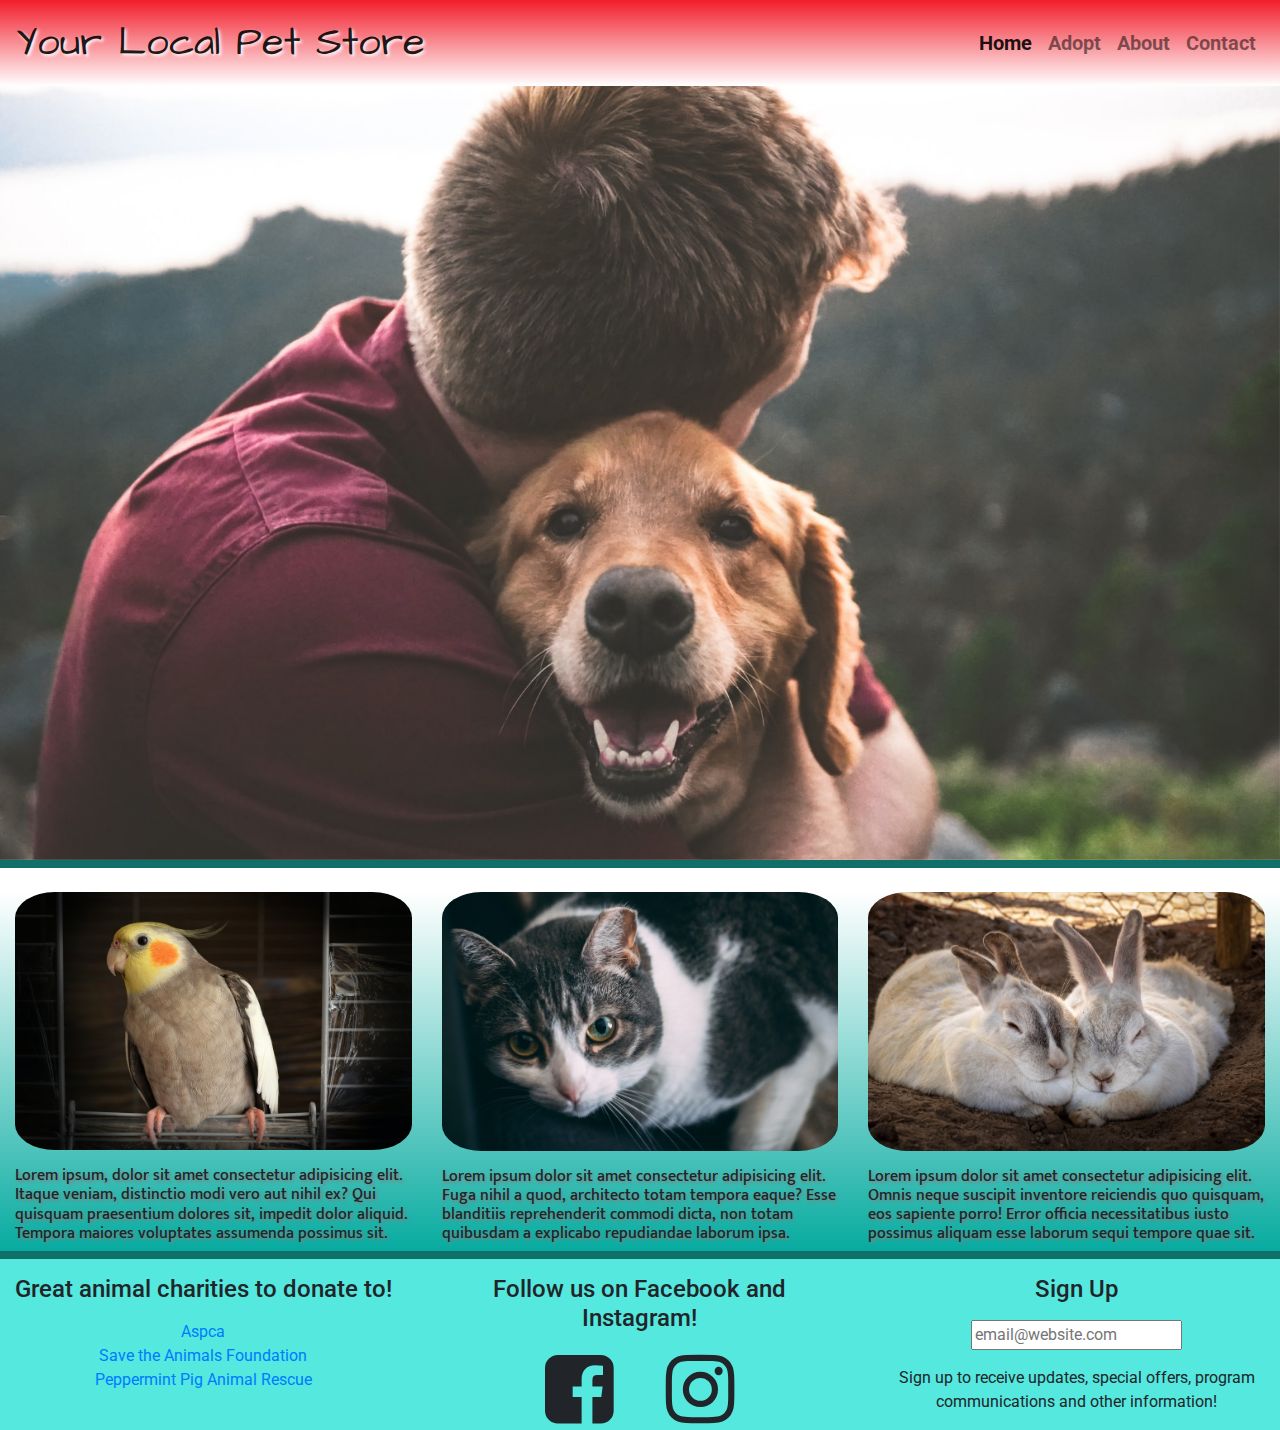
==== commit d0a0c976: "Added Parallax effect to slideshow and additional information to footer" ====
--- a/index.html
+++ b/index.html
@@ -4,6 +4,7 @@
     <meta charset="UTF-8">
     <meta name="viewport" content="width=device-width, initial-scale=1.0">
     <link rel="stylesheet" href="https://stackpath.bootstrapcdn.com/bootstrap/4.3.1/css/bootstrap.min.css" integrity="sha384-ggOyR0iXCbMQv3Xipma34MD+dH/1fQ784/j6cY/iJTQUOhcWr7x9JvoRxT2MZw1T" crossorigin="anonymous">
+    <link rel="stylesheet" href="https://cdnjs.cloudflare.com/ajax/libs/font-awesome/4.7.0/css/font-awesome.min.css">
     <link rel="stylesheet" type="text/css" href="./style.css">
     <script src="https://ajax.googleapis.com/ajax/libs/jquery/3.5.1/jquery.min.js"></script>    
     <title>Your Local Pet Store</title>
@@ -40,21 +41,16 @@
     <div class="container-carousel">
         <div id="carouselExampleSlidesOnly" class="carousel slide carousel-fade" data-ride="carousel">
             <div class="carousel-inner">
-              <div class="carousel-item active">
-                <img class ="img-fluid" src="./img/slideshow1.jpg" class="d-block w-100" alt="...">
-              </div>
-              <div class="carousel-item">
-                <img class ="img-fluid" src="./img/slideshow2.jpg" class="d-block w-100" alt="...">
-              </div>
-              <div class="carousel-item">
-                <img class ="img-fluid" src="./img/slideshow3.jpg" class="d-block w-100" alt="...">
-              </div>
-              <div class="carousel-item">
-                <img class ="img-fluid" src="./img/slideshow4.jpg" class="d-block w-100" alt="...">
-              </div>
-              <div class="carousel-item">
-                <img class ="img-fluid" src="./img/slideshow5.jpg" class="d-block w-100" alt="...">
-              </div>
+                <div class="carousel-item slideImg1 active">
+                </div>
+                <div class="carousel-item slideImg2">
+                </div>
+                <div class="carousel-item slideImg3">
+                </div>
+                <div class="carousel-item slideImg4">
+                </div>
+                <div class="carousel-item slideImg5">
+                </div>
             </div>
         </div>
     </div>
@@ -81,13 +77,18 @@
     <div class="border-custom"></div>
     <footer class="bg-footer pt-3">
         <div class="row">
-            <div class ="col-md-4">
-
+            <div class ="col-md-4 text-center">
+                <h4 class="mb-3">Great animal charities to donate to!</h4>
+                <a href="https://secure.aspca.org/donate/donate?ms=wb_top_homepage-donate&initialms=wb_top_homepage-donate&pcode=WEBMEMBER&lpcode=WEBGUARD">Aspca</a>
+                <br><a href="https://www.staf.org/index.php/idonate/">Save the Animals Foundation</a>
+                <br><a href="https://peppermintpiganimalrescue.org/donate/">Peppermint Pig Animal Rescue</a>
             </div>
-            <div class ="col-md-4">
-
+            <div class ="col-md-4 text-center">
+                <h4 class="mb-3">Follow us on Facebook and Instagram!</h4>
+                <i class="fa fa-facebook-square ml-5 mr-5"></i>
+                <i class="fa fa-instagram mr-5"></i>
             </div>
-            <div class ="col-md-4">
+            <div class ="col-md-4 text-center">
                 <h4 class="mb-3">Sign Up</h4>
                 <input class="mb-3" type="text" id="emailSignUp" name ="emailAddress" placeholder="email@website.com" required></input>
                 <p>Sign up to receive updates, special offers, program communications and other information!</p>
--- a/style.css
+++ b/style.css
@@ -25,9 +25,54 @@
     border: 2px solid #000 !important;
 }
 
-.container-carousel {
-  margin:0 20%;
-}
+/* FOR PARALLAX SLIDESHOW */
+.carousel-inner .carousel-item {
+    -webkit-background-size: cover;
+    -moz-background-size: cover;
+    -o-background-size: cover;
+    background-size: cover;
+
+    -webkit-background-position: center;
+    -moz-background-position: center;
+    -o-background-position: center;
+    background-position: center;
+
+    -webkit-background-attachment: fixed;
+    -moz-background-attachment: fixed;
+    -o-background-attachment: fixed;
+    background-attachment: fixed;
+}
+
+.slideImg1 {
+  background-image: url('./img/slideshow1.jpg');
+  height:86vh;
+
+}
+
+.slideImg2 {
+  background-image: url('./img/slideshow2.jpg');
+  height:86vh;
+}
+
+.slideImg3 {
+  background-image: url('./img/slideshow3.jpg');
+  height:86vh;
+}
+
+.slideImg4 {
+  background-image: url('./img/slideshow4.jpg');
+  height:86vh;
+}
+
+.slideImg5 {
+  background-image: url('./img/slideshow5.jpg');
+  height:86vh;
+}
+/* END PARALLAX SLIDESHOW*/
+
+/* .container-carousel {
+  margin:0 0%;
+} */
 
 .container-fluid.adopt-content {
   background:linear-gradient(to bottom, white, #07ABA0, white);
@@ -162,6 +207,10 @@
     -ms-transform: scale(1);
     transform: scale(1); 
 }
+
+.fa {
+  font-size:5rem;
+}
     
 @media (max-width: 450px) {
     .gallery {
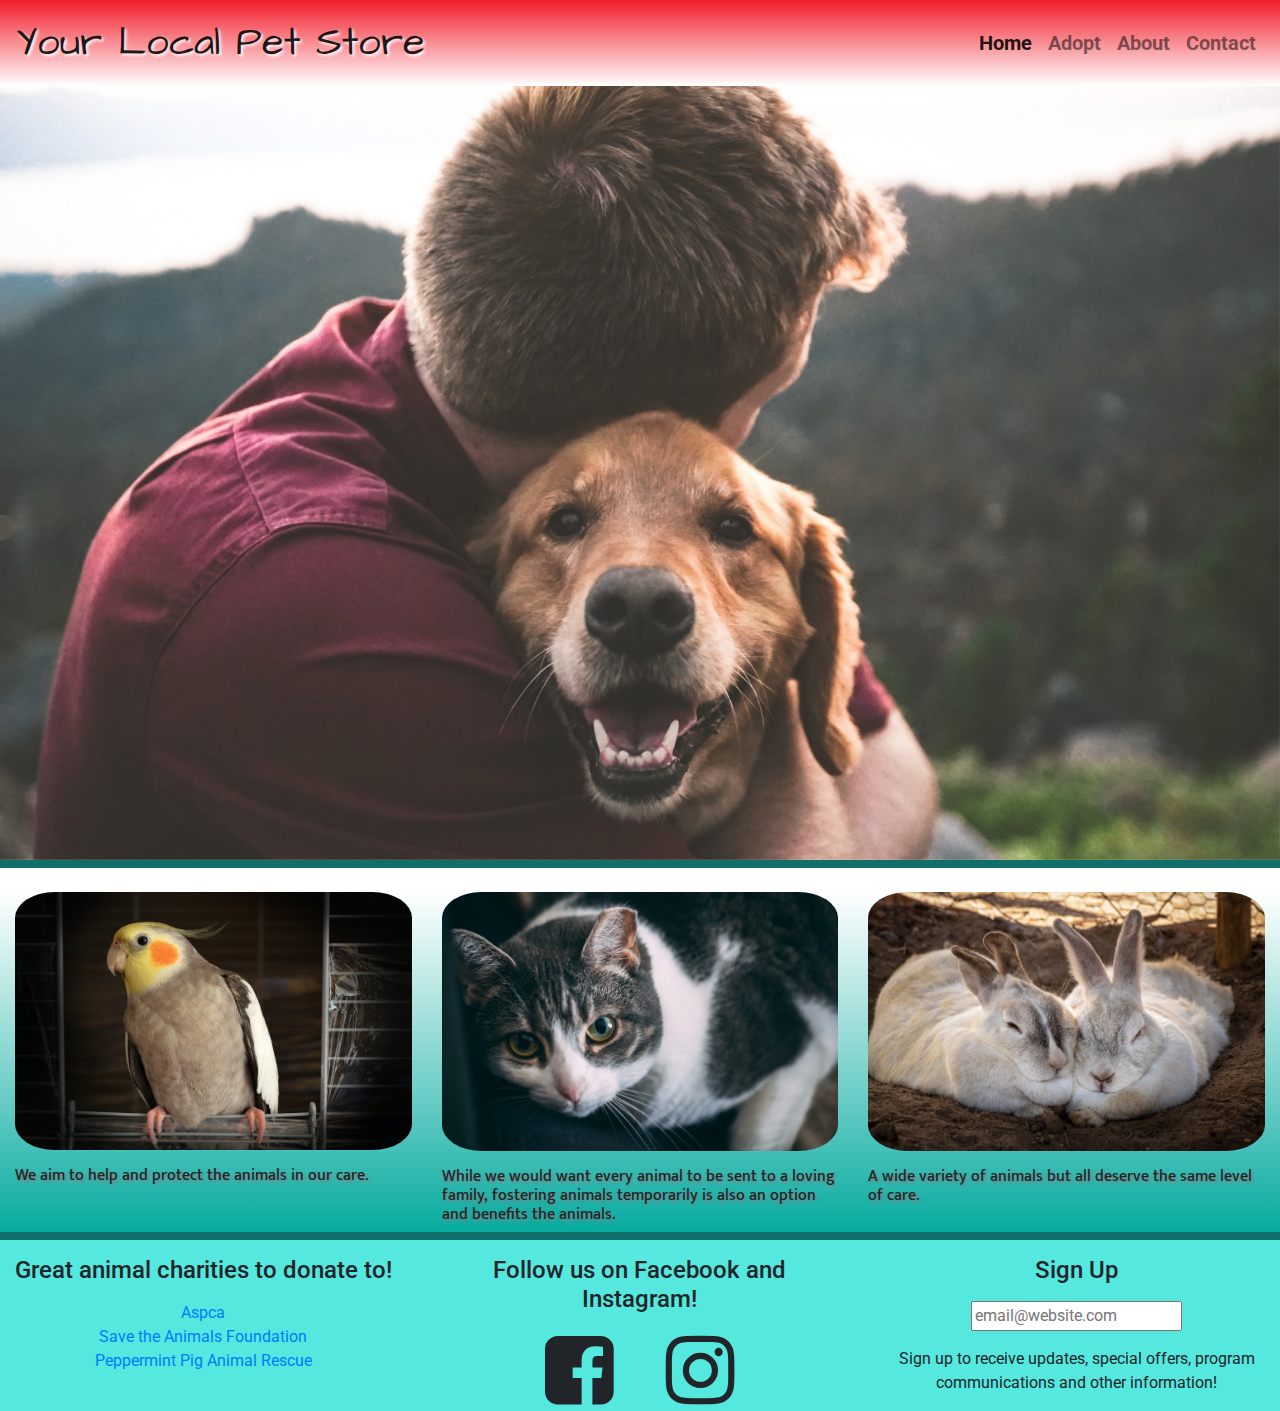
==== commit 315142c2: "Added Images to About Page" ====
--- a/index.html
+++ b/index.html
@@ -60,17 +60,17 @@
             <div class="col-md-4">
                 <!-- <img> -->
                 <img class="img-fluid" src="img/detailImage1.jpg" style="border-radius:10%">             
-                <h6 class="mt-3">Lorem ipsum, dolor sit amet consectetur adipisicing elit. Itaque veniam, distinctio modi vero aut nihil ex? Qui quisquam praesentium dolores sit, impedit dolor aliquid. Tempora maiores voluptates assumenda possimus sit.</h6>
+                <h6 class="mt-3">We aim to help and protect the animals in our care.</h6>
             </div>
             <div class="col-md-4">
                 <!-- <img> -->
                 <img class="img-fluid" src="img/detailImage2.jpg" style="border-radius:10%">
-                <h6 class="mt-3">Lorem ipsum dolor sit amet consectetur adipisicing elit. Fuga nihil a quod, architecto totam tempora eaque? Esse blanditiis reprehenderit commodi dicta, non totam quibusdam a explicabo repudiandae laborum ipsa.</h6>
+                <h6 class="mt-3">While we would want every animal to be sent to a loving family, fostering animals temporarily is also an option and benefits the animals. </h6>
             </div>
             <div class="col-md-4">
                 <!-- <img> -->
                 <img class="img-fluid" src="img/detailImage3.jpg" style="border-radius:10%"> 
-                <h6 class="mt-3">Lorem ipsum dolor sit amet consectetur adipisicing elit. Omnis neque suscipit inventore reiciendis quo quisquam, eos sapiente porro! Error officia necessitatibus iusto possimus aliquam esse laborum sequi tempore quae sit.</h6>
+                <h6 class="mt-3">A wide variety of animals but all deserve the same level of care.</h6>
             </div>
         </div>
     </div>
